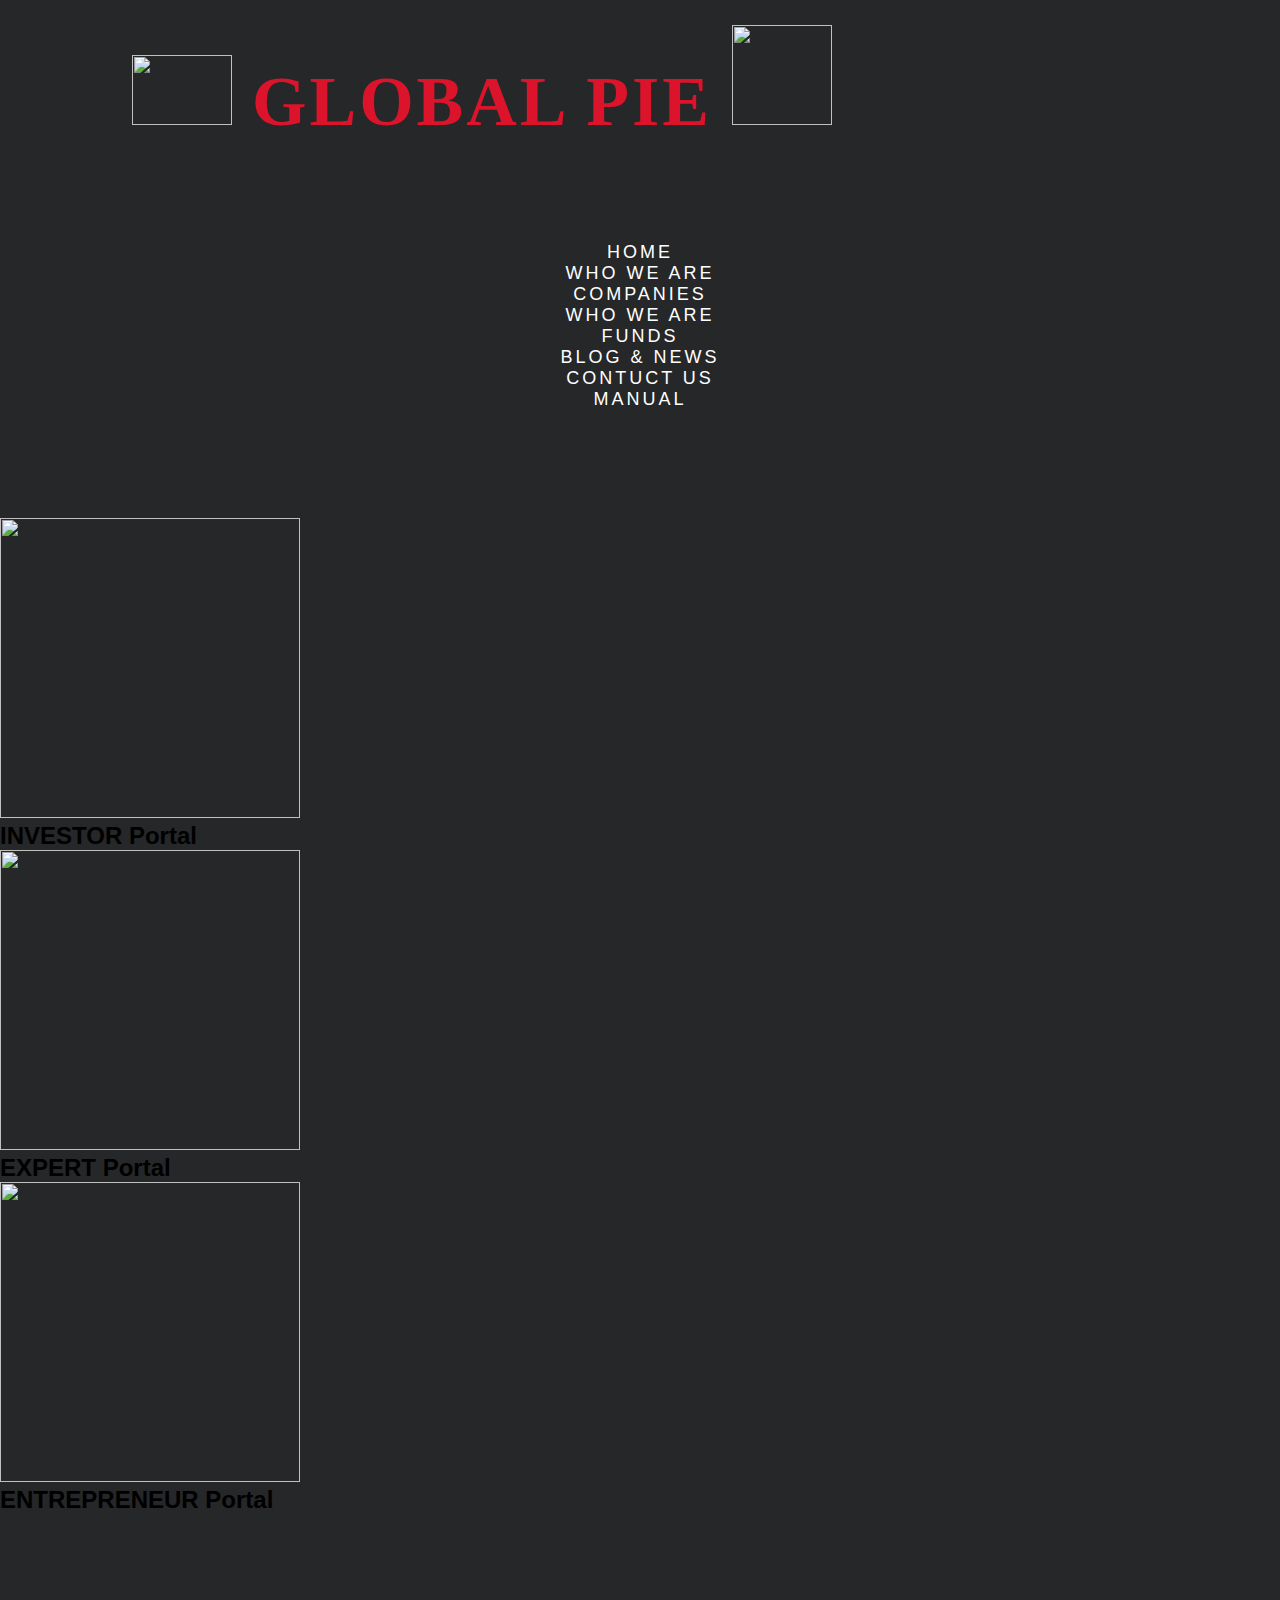
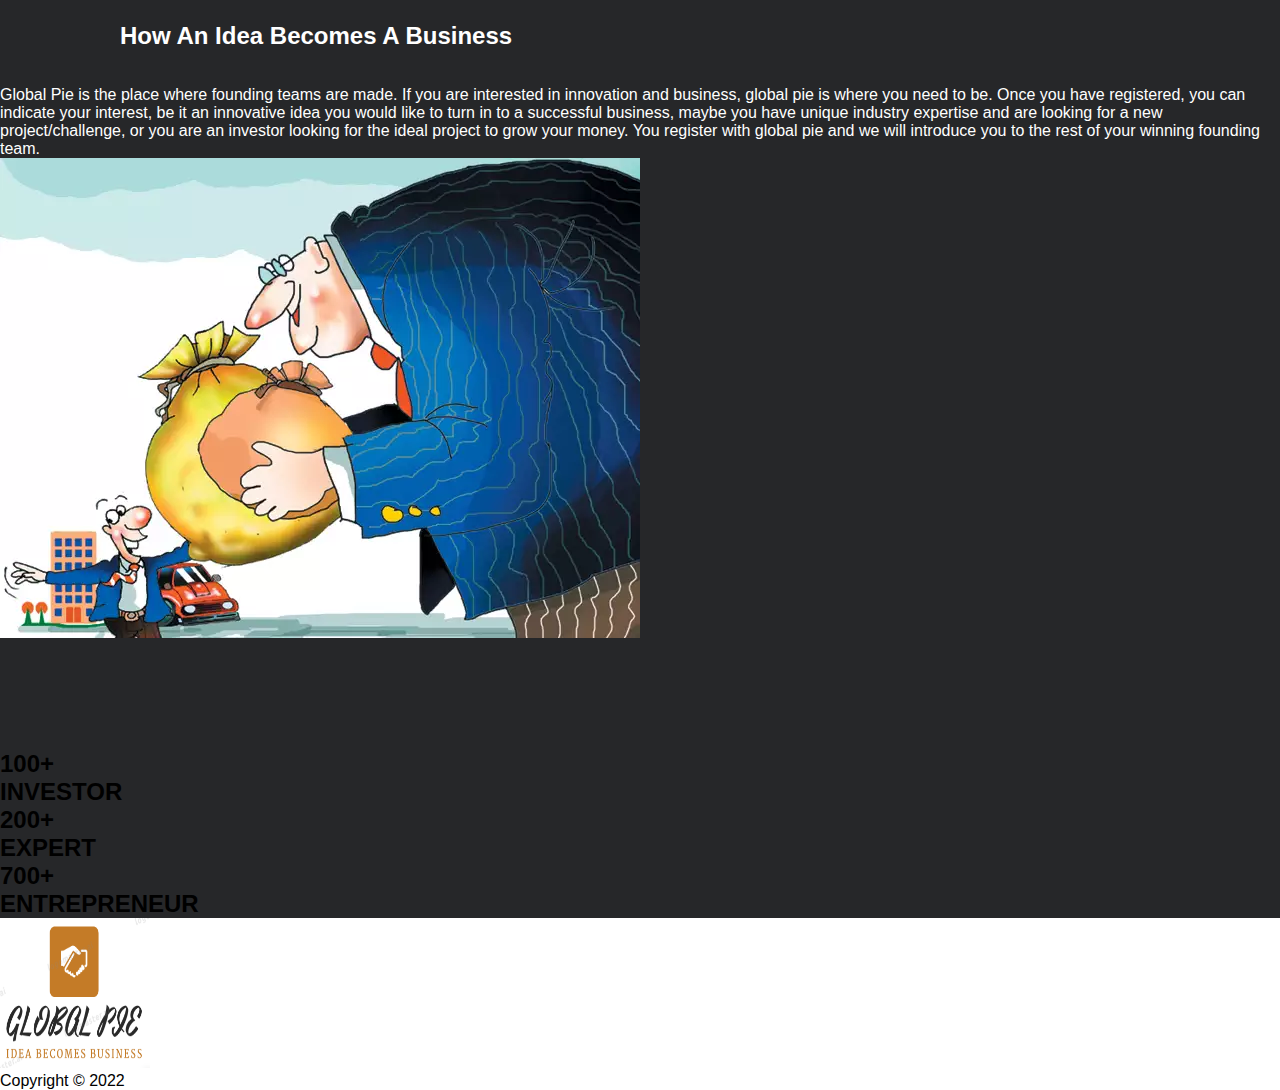
==== Index.html @ eab7c53b "Add files via upload" ====
<!DOCTYPE html>
<html lang="en">

<head>
    <meta charset="UTF-8">
    <meta name="viewport" content="width=device-width, initial-scale=1.0">
    <title>GLOBAL PIE</title>
    <link rel="stylesheet" href="index.css">
    <link rel="stylesheet" href="TStyle.CSS">

    <script src="https://kit.fontawesome.com/a076d05399.js"></script>
</head>

<body>
    <nav class="navbar">
        <div class="content">
            <div class="logo">
                <a href="index.html">&nbsp;&nbsp;&nbsp;<img src="https://thumbs.gfycat.com/SoupyPlaintiveGrayfox-size_restricted.gif" width="100" height="70"> GLOBAL PIE <img src="https://media0.giphy.com/media/vfXkv5r3St6bkJ2z5g/200w.gif?cid=82a1493b0udw6910stxo40dlhm0ddqr30eirugpv5d96zubu&rid=200w.gif&ct=g" width="100" height="100"></a>
            </div>
            <ul class="menu-list">
                <div class="icon cancel-btn">
                    <i class="fas fa-times"></i>
                </div>

            </ul>


            <div class="icon menu-btn">
                <i class="fas fa-bars"></i>
            </div>
        </div>



    </nav>

    <br><br><br><br><br><br>
    <br><br><br><br><br><br>

    <nav>

        <li><a href="#">Home</a></li>
        <li><a href="#">Who we are</a></li>
        <li><a href="#">companies</a></li>
        <li><a href="#">Who we are</a></li>
        <li><a href="#">Funds</a></li>
        <li><a href="#">Blog & News</a></li>
        <li><a href="#">Contuct us</a></li>


        <li><a href="#">Manual</a></li>


    </nav>


    <br><br><br><br><br><br>





    <main>
        <!-- Star player info -->
        <section class="container">


            <div class="players">
                <div class="player">
                    <div class="thumnil">
                        <a href="login.html"> <img src="https://blog.sagipl.com/wp-content/uploads/2020/10/Attraction-Inverstor.gif" height="300" width="300">
                        </a>
                    </div>
                    <article class="player-info">
                        <h2>INVESTOR Portal</h2>
                    </article>
                </div>
                <div class="player">
                    <div class="thumnil">
                        <a href="login.html"> <img src="https://uploads-ssl.webflow.com/5da0a4f343b23d95489a7c61/5da59e551dba53903827b33c_commercialista_marcomartina.gif" height="300" width="300">
                        </a>
                    </div>
                    <article class="player-info">
                        <h2>EXPERT Portal</h2>

                    </article>
                </div>
                <div class="player">
                    <div class="thumnil">
                        <a href="login.html"> <img src="https://r7q6w9z6.rocketcdn.me/career/wp-content/uploads/2020/11/fb6ba9ceaa9cf1f21ff02e997441fd3e.gif" height="300" width="300">
                        </a>
                    </div>
                    <article class="player-info">
                        <h2>ENTREPRENEUR Portal</h2>

                    </article>
                </div>

    </main>


    <br><br><br><br><br><br>

    <section class="flexible-container">
        <div class="half-width1" style="color: white;">

            <h2>&nbsp;&nbsp;&nbsp;&nbsp;&nbsp;&nbsp;&nbsp;&nbsp;&nbsp;&nbsp;&nbsp;&nbsp;&nbsp;&nbsp;&nbsp;&nbsp;&nbsp;&nbsp;How An Idea Becomes A Business</h2><br><br>
            <p> Global Pie is the place where founding teams are made. If you are interested in innovation and business, global pie is where you need to be. Once you have registered, you can indicate your interest, be it an innovative idea you would like
                to turn in to a successful business, maybe you have unique industry expertise and are looking for a new project/challenge, or you are an investor looking for the ideal project to grow your money. You register with global pie and we will
                introduce you to the rest of your winning founding team.
            </p>
        </div>

        <div class="half-width1">
            <img src="png.png" alt="">
        </div>

    </section>



    <br><br><br><br><br><br>


    <main>
        <!-- Star player info -->
        <section class="container">


            <div class="rr">
                <div class="r">
                    <div class="thumnil">
                        <h2>100+</h2>
                    </div>
                    <article class="player-info">
                        <h2>INVESTOR</h2>
                    </article>
                </div>
                <div class="r">
                    <div class="thumnil">
                        <h2>200+</h2>

                    </div>
                    <article class="player-info">
                        <h2>EXPERT</h2>

                    </article>
                </div>
                <div class="r">
                    <div class="thumnil">
                        <h2>700+</h2>
                    </div>
                    <article class="player-info">
                        <h2>ENTREPRENEUR</h2>

                    </article>
                </div>

    </main>


    <footer class="end">
        <section class="footer">
            <div class="logo-footer">
                <img src="Capture.PNG" height="150" width="150">

            </div>
            <div class="icon-footer">
                <a href="www.gmail.com"><i class="far fa-envelope"></i></a>
                <a href="www.facebook.com"><i class="fab fa-facebook"></i></a>
                <a href="www.twitter.com"><i class="fab fa-twitter-square"></i></a>
                <a href="www.youtube.com"><i class="fab fa-youtube-square"></i></a>
            </div>
            <p>Copyright &copy; <span>2022</span></p>
        </section>
    </footer>

    <script>
        const body = document.querySelector("body");
        const navbar = document.querySelector(".navbar");
        const menuBtn = document.querySelector(".menu-btn");
        const cancelBtn = document.querySelector(".cancel-btn");
        menuBtn.onclick = () => {
            navbar.classList.add("show");
            menuBtn.classList.add("hide");
            body.classList.add("disabled");
        }
        cancelBtn.onclick = () => {
            body.classList.remove("disabled");
            navbar.classList.remove("show");
            menuBtn.classList.remove("hide");
        }
        window.onscroll = () => {
            this.scrollY > 20 ? navbar.classList.add("sticky") : navbar.classList.remove("sticky");
        }
    </script>



</body>

</html>
---- index.css ----
* {
    margin: 0;
    padding: 0;
    box-sizing: border-box;
    font-family: 'Poppins', sans-serif;
}

body {
    background-color: rgb(38, 39, 41);
}


/* custom scroll bar */

::-webkit-scrollbar {
    width: 5px;
}

::-webkit-scrollbar-track {
    background: #f1f1f1;
}

::-webkit-scrollbar-thumb {
    background: rgb(0, 0, 0);
}

::selection {
    background: rgba(0, 3, 5, 0.3);
}

.content {
    max-width: 1250px;
    margin: auto;
    padding: 0 30px;
}

.navbar {
    position: fixed;
    width: 100%;
    z-index: 2;
    padding: 25px 0;
    transition: all 0.3s ease;
}

.navbar.sticky {
    background: #240606;
    padding: 10px 0;
    box-shadow: 0px 3px 5px 0px rgba(0, 0, 0, 0.1);
}

.navbar .content {
    display: flex;
    align-items: center;
    justify-content: space-between;
}

.navbar .logo a {
    color: rgb(219, 20, 44);
    font-size: 70px;
    font-weight: 1200;
    font-family: 'Caveat', cursive;
    text-decoration: none;
}

.navbar .menu-list {
    display: inline-flex;
}

.menu-list li {
    list-style: none;
}

.menu-list li a {
    color: rgb(245, 2, 2);
    font-size: 18px;
    font-weight: 600;
    margin-left: 25px;
    text-decoration: none;
    transition: all 0.3s ease;
}

.menu-list li a:hover {
    color: #007bff;
}

.banner {
    height: 100vh;
    background-size: cover;
    background-position: center;
    background-attachment: fixed;
}

.about {
    padding: 30px 0;
}

.about .title {
    font-size: 38px;
    font-weight: 700;
}

.about li {
    background-color: aquamarine;
    padding-top: 20px;
    text-align: justify;
    font-size: medium;
    font-weight: 600;
}

.icon {
    color: rgb(255, 255, 255);
    font-size: 20px;
    cursor: pointer;
    display: none;
}

.menu-list .cancel-btn {
    position: absolute;
    right: 30px;
    top: 20px;
}

@media (max-width: 1230px) {
    .content {
        padding: 0 60px;
    }
}

@media (max-width: 1100px) {
    .content {
        padding: 0 40px;
    }
}

@media (max-width: 900px) {
    .content {
        padding: 0 30px;
    }
}

@media (max-width: 868px) {
    body.disabled {
        overflow: hidden;
    }
    .icon {
        display: block;
    }
    .icon.hide {
        display: none;
    }
    .navbar .menu-list {
        position: fixed;
        height: 100vh;
        width: 100%;
        max-width: 400px;
        left: -100%;
        top: 0px;
        display: block;
        padding: 40px 0;
        text-align: center;
        background: #222;
        transition: all 0.3s ease;
    }
    .navbar.show .menu-list {
        left: 0%;
    }
    .navbar .menu-list li {
        margin-top: 45px;
    }
    .navbar .menu-list li a {
        font-size: 23px;
        margin-left: -100%;
        transition: 0.6s cubic-bezier(0.68, -0.55, 0.265, 1.55);
    }
    .navbar.show .menu-list li a {
        margin-left: 0px;
    }
}

@media (max-width: 380px) {
    .navbar .logo a {
        font-size: 27px;
    }
}

.end {
    background-color: white;
}

.bio {
    color: black;
    font-style: inherit;
    font-size: large;
    text-align: center;
    background-color: whitesmoke;
}

.home {
    background-image: url(a2.jpg);
    background-size: cover;
    background-position: center center;
    height: 100vh;
}

nav {
    text-align: center;
    padding-top: 2%;
}

.logo {
    display: inline-block;
    color: #fff;
    text-transform: capitalize;
    font-weight: bold;
    font-size: 40px;
    font-family: 'Cookie', cursive;
}

nav a {
    text-decoration: double;
    color: #fff;
    font-size: 18px;
    text-transform: uppercase;
    margin: 0 25px;
    letter-spacing: 3px;
    box-shadow: #fff;
}

.banner-area {
    position: absolute;
    top: 50%;
    left: 50%;
    transform: translate(-50%, -50%);
    text-align: center;
    width: 100%;
}

.banner-area h3 {
    font-size: 100px;
    text-transform: capitalize;
    color: #fff;
    margin: 0 0 40px 0;
    font-family: cookie;
}

.banner-area h2 {
    margin: 0;
    padding: 0;
    color: #fff;
    font-size: 3em;
    line-height: 0;
}

.banner-area h2 span {
    color: deepskyblue;
}

.banner-area a {
    display: inline-block;
    margin-top: 50px;
    text-decoration: none;
    color: #fff;
    background: deepskyblue;
    padding: 10px 30px;
    font-size: 20px;
    text-transform: uppercase;
    letter-spacing: 3px;
}

@media (max-width:800px) {
    nav a {
        font-size: 11px;
        margin: 0 10px;
    }
    .banner-area h2 {
        font-size: 1.7em;
    }
    .banner-area h3 {
        margin: 0 0 20px 0;
        font-size: 70px;
    }
}
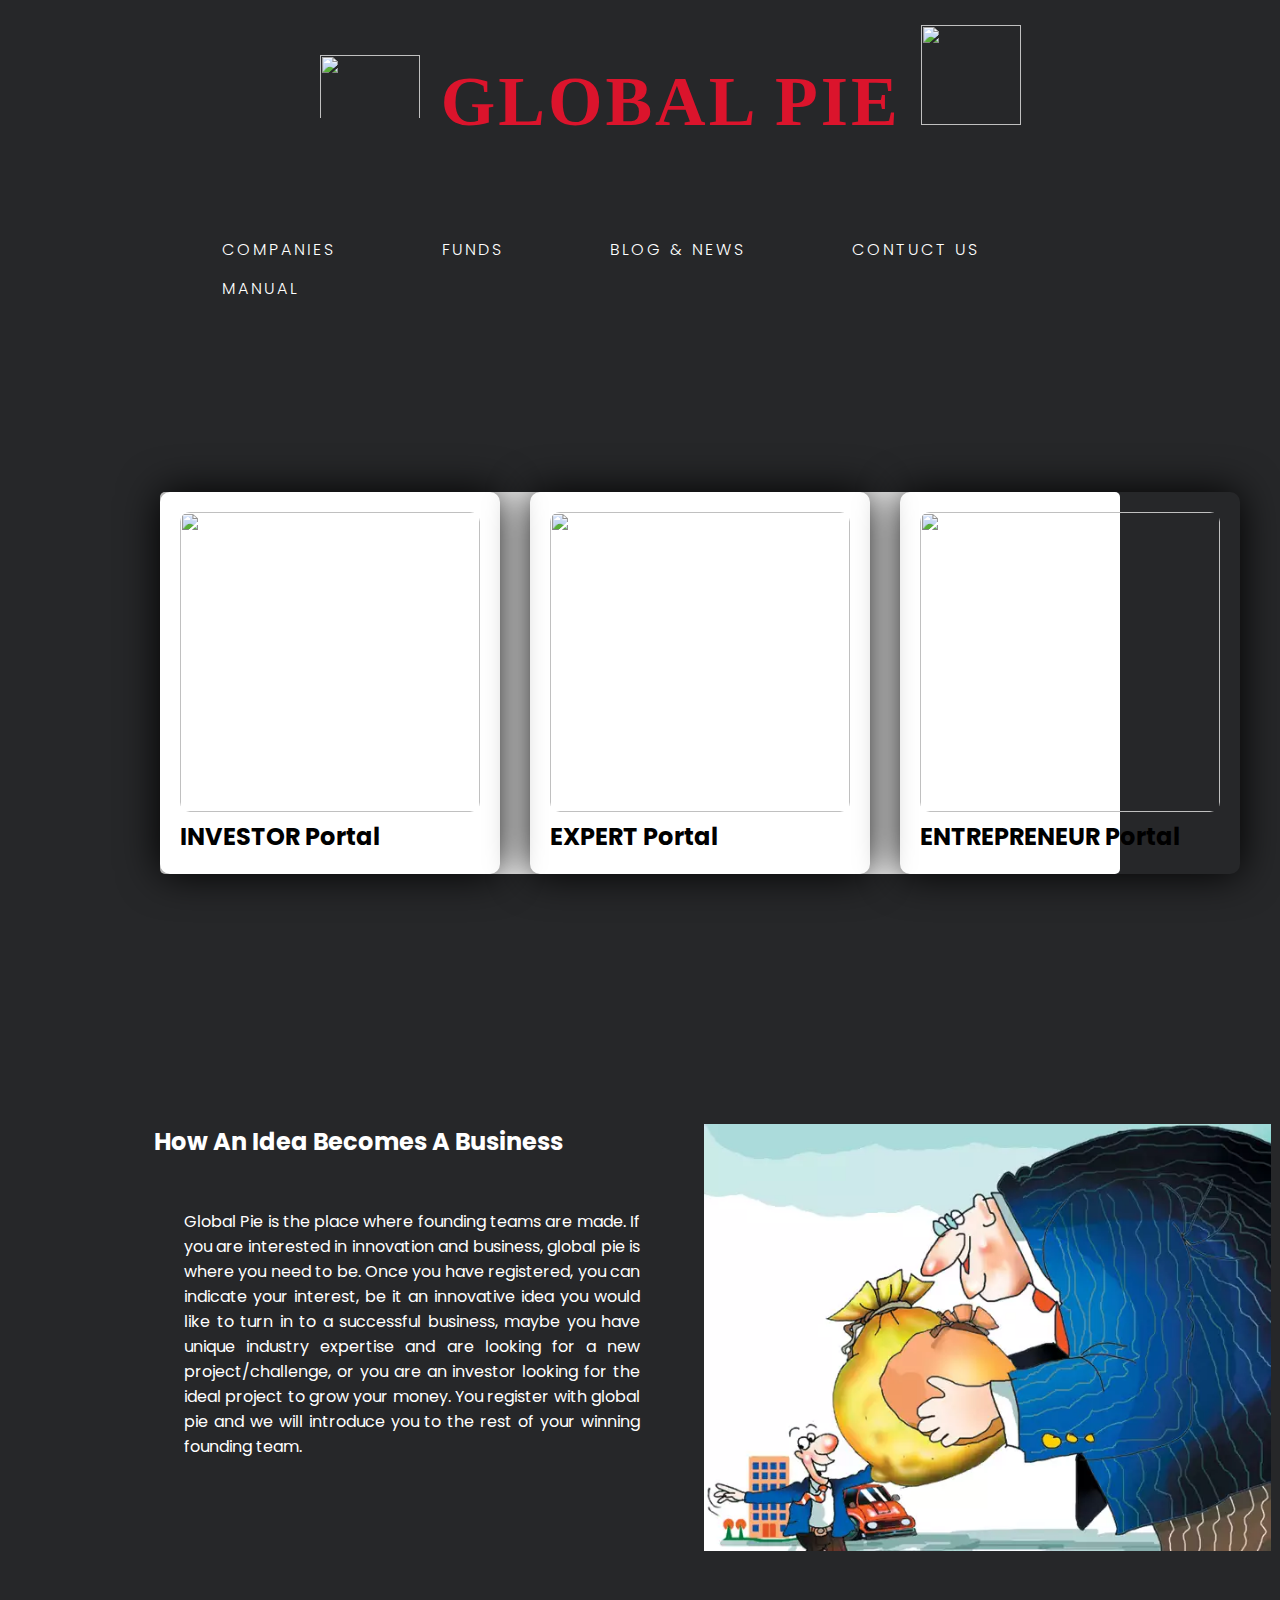
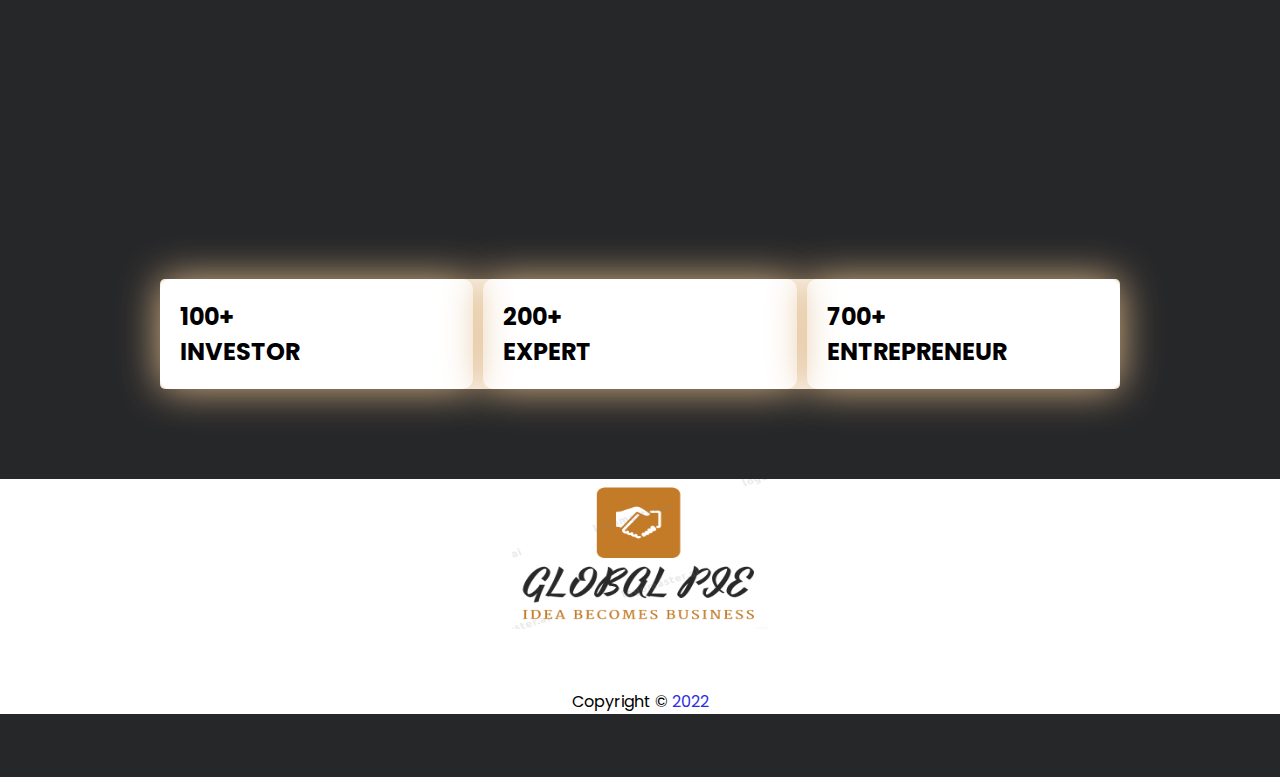
==== commit 5abab5dc: "Add files via upload" ====
--- a/Index.html
+++ b/Index.html
@@ -2,8 +2,7 @@
 <html lang="en">
 
 <head>
-    <meta charset="UTF-8">
-    <meta name="viewport" content="width=device-width, initial-scale=1.0">
+
     <title>GLOBAL PIE</title>
     <link rel="stylesheet" href="index.css">
     <link rel="stylesheet" href="TStyle.CSS">
@@ -35,25 +34,26 @@
     </nav>
 
     <br><br><br><br><br><br>
-    <br><br><br><br><br><br>
-
-    <nav>
-
-        <li><a href="#">Home</a></li>
-        <li><a href="#">Who we are</a></li>
-        <li><a href="#">companies</a></li>
-        <li><a href="#">Who we are</a></li>
-        <li><a href="#">Funds</a></li>
-        <li><a href="#">Blog & News</a></li>
-        <li><a href="#">Contuct us</a></li>
-
-
-        <li><a href="#">Manual</a></li>
-
-
-    </nav>
-
-
+
+    <div class="container">
+        <div class="header_right">
+            <nav class="main_nav">
+                <ul>
+
+                    <li><a href="#">companies</a></li>
+                    <li><a href="#">Funds</a></li>
+                    <li><a href="#">Blog & News</a></li>
+                    <li><a href="#">Contuct us</a></li>
+                    <li><a href="#">Manual</a></li>
+
+
+                </ul>
+            </nav>
+        </div>
+
+    </div>
+
+    <br><br><br><br><br><br>
     <br><br><br><br><br><br>
 
 
--- a/index.css
+++ b/index.css
@@ -279,4 +279,67 @@
         margin: 0 0 20px 0;
         font-size: 70px;
     }
+}
+
+.nav_ico {
+    display: block;
+    width: 60px;
+    cursor: pointer;
+}
+
+.main_nav {
+    float: right;
+}
+
+.main_nav ul {
+    margin: 0;
+    padding: 0px;
+    list-style: none;
+}
+
+.main_nav ul li {
+    float: left;
+    margin: 0 0 0 30px;
+    position: relative;
+    font-size: 20px;
+    letter-spacing: 1px;
+    font-weight: 300;
+    overflow: hidden;
+}
+
+.main_nav ul li a {
+    color: white;
+    display: block;
+    line-height: 1.4;
+    text-decoration: none;
+}
+
+.main_nav ul li a:before {
+    content: "";
+    position: absolute;
+    left: 100%;
+    top: 0;
+    height: 1px;
+    width: 100%;
+    background: #fff;
+    transition: all 0.3s ease-in-out;
+}
+
+.main_nav ul li a:after {
+    content: "";
+    position: absolute;
+    right: 100%;
+    bottom: 0;
+    height: 1px;
+    width: 100%;
+    background: #fff;
+    transition: all 0.3s ease-in-out;
+}
+
+.main_nav ul li:hover a:before {
+    left: 0;
+}
+
+.main_nav ul li:hover a:after {
+    right: 0;
 }--- a/TStyle.CSS
+++ b/TStyle.CSS
@@ -0,0 +1,461 @@
+/* fonts  */
+
+@import url('https://fonts.googleapis.com/css2?family=Poppins:wght@500&display=swap');
+
+/* common style or utilities  */
+
+body {
+    font-family: 'Poppins', sans-serif;
+    margin: 0;
+    padding: 0;
+}
+
+span {
+    color: rgb(43, 46, 226);
+}
+
+header {
+    background-color: #0082e6;
+    height: 720px;
+    width: 100%;
+}
+
+main {
+    display: flex;
+    flex-direction: column;
+    justify-content: center;
+    align-items: center;
+}
+
+.container {
+    width: 75%;
+    background-color: #FFFFFF;
+    padding: 30px;
+    margin-top: 21px;
+    border-radius: 5px;
+    padding: 0;
+}
+
+
+/* Nav style */
+
+nav {
+    display: flex;
+    justify-content: space-between;
+}
+
+nav ul li {
+    display: inline-block;
+    margin: 0 5px;
+    list-style: none;
+    position: relative;
+    left: 154px;
+    top: 42px;
+}
+
+nav ul li a {
+    color: black;
+    font-size: 16px;
+    padding: 7px 13px;
+    border-radius: 3px;
+    text-transform: uppercase;
+    text-decoration: none;
+}
+
+nav ul li::after {
+    content: '';
+    width: 0%;
+    height: 2px;
+    display: block;
+    margin: auto;
+}
+
+nav ul li:hover::after {
+    width: 90%;
+}
+
+.login {
+    margin-top: 20px;
+    position: relative;
+    right: 124px;
+    top: 20px;
+}
+
+.login li {
+    list-style: none;
+    display: inline;
+    padding: 10px;
+}
+
+.login li a {
+    text-decoration: none;
+    color: white;
+    font-size: 16px;
+    font-weight: 700;
+}
+
+.btn {
+    box-shadow: 5px black;
+    padding: 10px;
+    background-color: #E02C6D;
+}
+
+.btn i {
+    padding: 8px;
+}
+
+.checkbtn {
+    font-size: 30px;
+    color: white;
+    float: right;
+    line-height: 80px;
+    margin-right: 40px;
+    cursor: pointer;
+    display: none;
+}
+
+#check {
+    display: none;
+}
+
+
+/* Intro-style */
+
+.Intro-container {
+    display: flex;
+}
+
+.half-width {
+    width: 50%;
+    margin-left: 50px;
+    padding-left: 1%;
+}
+
+.half-width img {
+    width: 556.01px;
+    height: 438px;
+    position: relative;
+    top: 157px;
+    transition: transform 1s ease-out 0.2s;
+    transform: scale(1) skew(10deg);
+}
+
+.half-width img:hover {
+    transform: translate(100px, -100px);
+}
+
+.half-width h1 {
+    font-size: 64px;
+    font-weight: bold;
+    position: relative;
+    top: 160px;
+    left: 156px;
+    color: white;
+}
+
+.half-width p {
+    margin-bottom: 50px;
+    color: rgb(226, 226, 226);
+}
+
+.half-width a {
+    position: relative;
+    top: 130px;
+    left: 156px;
+    box-shadow: 2px black;
+    padding: 10px 15px;
+    background-color: #E02C6D;
+    font-size: 16px;
+    text-decoration: none;
+    color: white;
+}
+
+.half-width a:hover {
+    box-sizing: border-box;
+    box-shadow: 0 0 40px rebeccapurple;
+}
+
+.half-width a i {
+    padding-left: 8px;
+}
+
+
+/* player style */
+
+.title {
+    text-align: center;
+}
+
+.players {
+    display: grid;
+    grid-template-columns: repeat(3, 3fr);
+    grid-column-gap: 30px;
+    grid-row-gap: 30px;
+}
+
+.rr {
+    display: grid;
+    grid-template-columns: repeat(3, 3fr);
+    grid-column-gap: 10px;
+    grid-row-gap: 30px;
+}
+
+.players:hover {
+    box-shadow: 0 0 40px black;
+}
+
+.player {
+    padding: 20px;
+    box-sizing: border-box;
+    box-shadow: 0 0 40px black;
+    border-radius: 10px;
+}
+
+.r {
+    padding: 20px;
+    box-sizing: border-box;
+    box-shadow: 0 0 40px burlywood;
+    border-radius: 10px;
+}
+
+.player .thumnil img {
+    width: 100%;
+    border-radius: 10px;
+}
+
+.player .thumnil img:hover {
+    border: 1px solid black;
+    border-radius: 10px;
+    box-shadow: 0px 0px 10px;
+}
+
+.player-info p {
+    text-align: left;
+}
+
+
+/* Highlights style */
+
+.flexible-container {
+    display: flex;
+    margin-bottom: 150px;
+    margin-top: 100px;
+}
+
+.flexible-container:hover {
+    box-shadow: 0 0 40px rgb(226, 219, 219);
+}
+
+.flexible-container p {
+    text-align: justify;
+}
+
+.half-width1 {
+    width: 50%;
+    padding-left: 5%;
+}
+
+.half-width1 h1 {
+    font-size: 48px;
+    font-weight: bold;
+    color: rgb(237, 226, 226);
+    margin-left: 120px;
+}
+
+.half-width1 p {
+    margin-left: 120px;
+}
+
+.half-width1 img {
+    width: 567px;
+    height: 427px;
+}
+
+.half-width1 a {
+    box-shadow: 2px rgb(199, 195, 195);
+    padding: 10px 15px;
+    background-color: #E02C6D;
+    font-size: 16px;
+    text-decoration: none;
+    color: white;
+    margin-left: 120px;
+}
+
+.half-width1 a:hover {
+    box-sizing: border-box;
+    box-shadow: 0 0 40px rgb(107, 49, 194);
+}
+
+.half-width1 a i {
+    padding-left: 8px;
+    margin-top: 10px;
+}
+
+
+/* transfer style  */
+
+.transfer-container h2 {
+    text-align: center;
+    margin-bottom: 50px;
+}
+
+.transfers {
+    display: grid;
+    grid-template-columns: repeat(4, 4fr);
+    grid-column-gap: 30px;
+}
+
+.transfer img {
+    width: 300px;
+    height: 250px;
+}
+
+.transfer img:hover {
+    box-shadow: 0 0 40px black;
+}
+
+.transfer h3 {
+    text-align: center;
+}
+
+
+/* My video style */
+
+.video-container h2 {
+    text-align: center;
+}
+
+.video-container h2::after {
+    content: '';
+    width: 1px;
+    height: 5px;
+    background-color: #292626;
+    display: block;
+    margin: auto;
+    transition: 0.5s;
+}
+
+.video-container h2:hover::after {
+    width: 20%;
+}
+
+
+/* footer style */
+
+.footer {
+    text-align: center;
+    margin-bottom: 63px;
+    margin-top: 90px;
+}
+
+.logo-footer img {
+    width: 20%;
+}
+
+.icon-footer {
+    font-size: 2.2em;
+    color: rgb(0, 0, 0);
+}
+
+.icon-footer i {
+    margin: 10px;
+    border-radius: 60%;
+}
+
+.icon-footer i:hover {
+    box-shadow: 0 0 40px rgb(164, 18, 18);
+}
+
+
+/* Media queries */
+
+
+/* mobile device */
+
+@media only screen and (max-width: 700px) {
+    .container {
+        width: 100%;
+    }
+    nav {
+        display: none;
+    }
+    header {
+        height: 850px;
+    }
+    /* Media queries for top-banner */
+    .top-banner {
+        justify-content: center;
+        flex-direction: column;
+    }
+    .half-width h1 {
+        position: relative;
+        left: 0px;
+        top: 112px;
+        font-size: 45px;
+    }
+    .half-width a {
+        position: relative;
+        left: 0px;
+    }
+    .half-width img {
+        width: 329px;
+        height: 259.17px;
+        margin-top: 30px;
+    }
+    /* Media queries for player */
+    .players,
+    .transfers {
+        grid-template-columns: repeat(1, 1fr);
+    }
+    .player {
+        justify-content: center;
+        flex-direction: column;
+    }
+    /* Media queries for highlights*/
+    .flexible-container {
+        background-color: #FFFFFF;
+        justify-content: center;
+        flex-direction: column;
+    }
+    .half-width1 {
+        display: flex;
+        flex-direction: column;
+        align-items: flex-start;
+        padding: 0px;
+    }
+    .half-width1 h1 {
+        position: relative;
+        left: 0px;
+        top: 0px;
+        font-size: 30px;
+    }
+    .half-width1 p {
+        float: left;
+        text-align: justify;
+        width: 100%;
+        position: relative;
+        left: 0;
+        overflow: hidden;
+    }
+    .half-width1 img {
+        width: 329px;
+        height: 259.17px;
+        margin-top: 30px;
+        position: relative;
+        left: 30px;
+    }
+    .half-width1 a {
+        display: flex;
+        width: 80%;
+    }
+    /* Media queries for transfer list*/
+    .transfer {
+        position: relative;
+        left: 30px;
+    }
+    /* Media queries for transfer list video*/
+    .video-container iframe {
+        width: 300px;
+        height: 300px;
+    }
+}